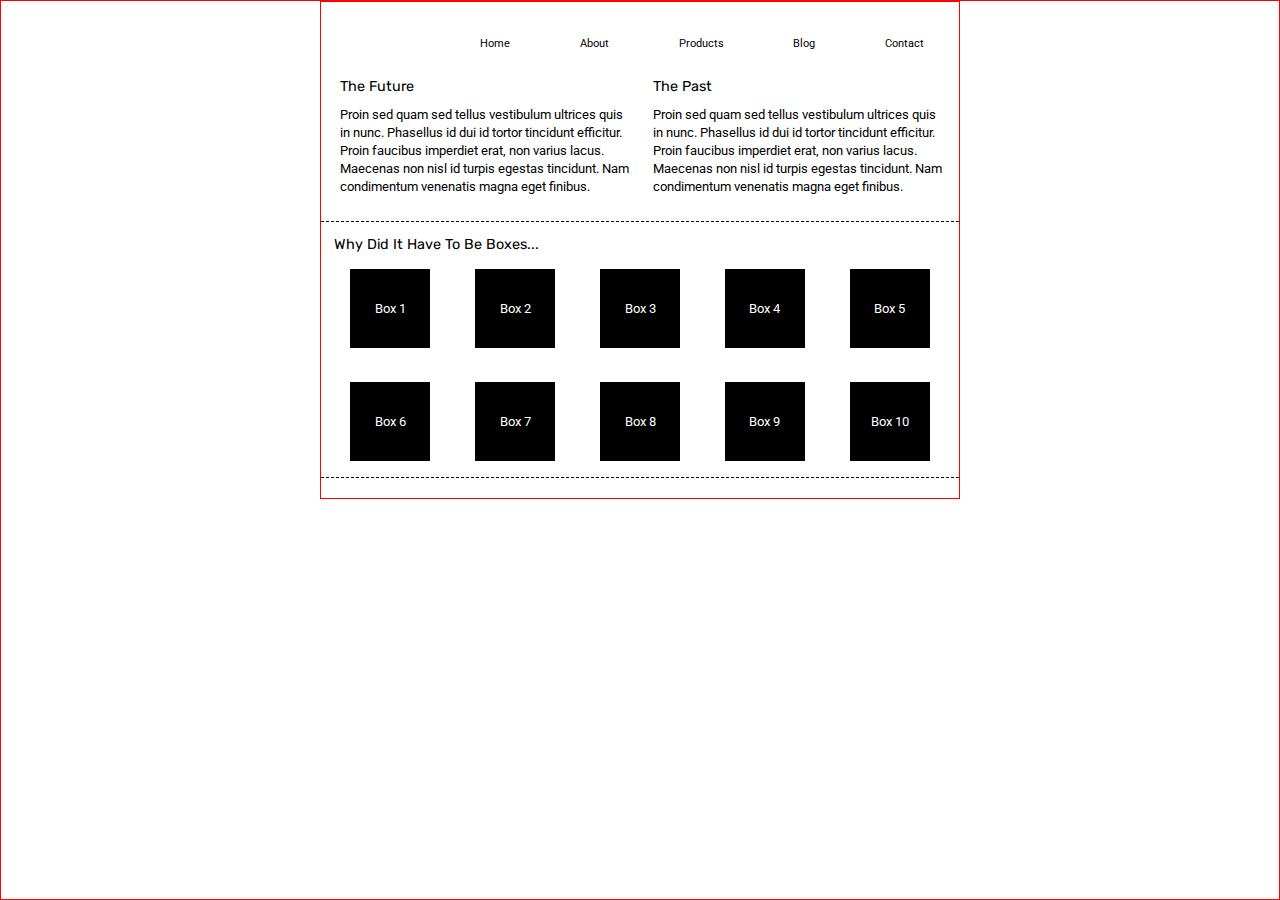
==== index.html @ a2582612 "completes middle content" ====
<!doctype html>

<html lang="en">
<head>
  <meta charset="utf-8">

  <title>Sprint Challenge - Home</title>

  <link href="https://fonts.googleapis.com/css?family=Roboto|Rubik" rel="stylesheet">
  <link rel="stylesheet" href="css/index.css">

</head>

<body>
    <div class="container">
        <nav>
            <div class="logo"></div>
            <div class="menu">
                <div>Home</div>
                <div>About</div>
                <div>Products</div>
                <div>Blog</div>
                <div>Contact</div>
            </div>
        </nav>

        <section class="top-content">
            <img src="/img/jumbo.jpg" alt="">
            <div class="text-container">
                <h2>The Future</h2>
                <p>Proin sed quam sed tellus vestibulum ultrices quis in nunc. Phasellus id dui id tortor tincidunt efficitur. Proin faucibus imperdiet erat, non varius lacus. Maecenas non nisl id turpis egestas tincidunt. Nam condimentum venenatis magna eget finibus.</p>
            </div>
            <div class="text-container">
                <h2>The Past</h2>
                <p>Proin sed quam sed tellus vestibulum ultrices quis in nunc. Phasellus id dui id tortor tincidunt efficitur. Proin faucibus imperdiet erat, non varius lacus. Maecenas non nisl id turpis egestas tincidunt. Nam condimentum venenatis magna eget finibus.</p>
            </div>
        </section>
        
        <section class="middle-content">
        
            <h2>Why Did It Have To Be Boxes...</h2>
            
            <div class="boxes">
                <div class="box">Box 1</div>
                <div class="box">Box 2</div>
                <div class="box">Box 3</div>
                <div class="box">Box 4</div>
                <div class="box">Box 5</div>
                <div class="box">Box 6</div>
                <div class="box">Box 7</div>
                <div class="box">Box 8</div>
                <div class="box">Box 9</div>
                <div class="box">Box 10</div>
            </div>
        
        </section>

        <section class="bottom-content">

            <div class="text-container">
                <h2>That's</h2>
                <p>Phasellus id dui id tortor tincidunt efficitur. Proin sed quam sed tellus vestibulum ultrices quis in nunc.</p>
            </div>
            <div class="text-container">
                <h2>No</h2>
                <p>Phasellus id dui id tortor tincidunt efficitur. Proin sed quam sed tellus vestibulum ultrices quis in nunc.</p>
            </div>
            <div class="text-container">
                <h2>Moon</h2>
                <p>Phasellus id dui id tortor tincidunt efficitur. Proin sed quam sed tellus vestibulum ultrices quis in nunc.</p>
            </div>

        </section>
        
        <footer>
            <nav>
                <a href="#">Home</a>
                <a href="#">About</a>
                <a href="#">Products</a>
                <a href="#">Blog</a>
                <a href="#">Contact</a>
            </nav>
        </footer>
    </div><!-- container -->        
</body>
</html>
---- css/index.css ----
/* http://meyerweb.com/eric/tools/css/reset/ 
   v2.0 | 20110126
   License: none (public domain)
*/


html, body, div, span, applet, object, iframe,
h1, h2, h3, h4, h5, h6, p, blockquote, pre,
a, abbr, acronym, address, big, cite, code,
del, dfn, em, img, ins, kbd, q, s, samp,
small, strike, strong, sub, sup, tt, var,
b, u, i, center,
dl, dt, dd, ol, ul, li,
fieldset, form, label, legend,
table, caption, tbody, tfoot, thead, tr, th, td,
article, aside, canvas, details, embed, 
figure, figcaption, footer, header, hgroup, 
menu, nav, output, ruby, section, summary,
time, mark, audio, video {
	margin: 0;
	padding: 0;
	border: 0;
	font-size: 100%;
	font: inherit;
	vertical-align: baseline;
}
/* HTML5 display-role reset for older browsers */
article, aside, details, figcaption, figure, 
footer, header, hgroup, menu, nav, section {
	display: block;
}
body {
	line-height: 1;
}
ol, ul {
	list-style: none;
}
blockquote, q {
	quotes: none;
}
blockquote:before, blockquote:after,
q:before, q:after {
	content: '';
	content: none;
}
table {
	border-collapse: collapse;
	border-spacing: 0;
}

/* eof reset */

/* global styles */

* {
    box-sizing: border-box;
}

html, body {
    height: 100%;
    font-family: 'Roboto', sans-serif;
    font-size: 16px;
}

h1, h2, h3, h4, h5 {
    font-size: .9rem;
    margin-bottom: 11.5px;
    font-family: 'Rubik', sans-serif;
}

p {
    font-size: .8rem;
    line-height: 1.4;
}


body, .container {
    border: 1px solid red;
}

.container {
    width: 640px;
    margin: 0 auto;
}

/* eof global styles */

/* nav */
nav {
    display: flex;
    width: 100%;
    height: 78px;
}

.logo {
    height: 60px;
    width: 154.8px;
    background: url("/img/lambda-black.png") center/contain no-repeat;
}

.menu {
    display: flex;
    justify-content: space-around;
    align-items: center;
    width: 100%;
}

.menu div {
    margin-top: 5px;
    font-size: .7rem;
}

/* eof nav */

.top-content {
    display: flex;
    flex-wrap: wrap;
    justify-content: space-evenly;
    margin-bottom: 16px;
    border-bottom: 1px dashed black;
}

.top-content img {
   height: 122px; 
   margin-bottom: 19px;
}

.top-content .text-container {
    width: 48%;
    padding: 0 1%;
    padding-bottom: 16px;  
}

.middle-content {
    height: 240px;
    margin-bottom: 20px;
    border-bottom: 1px dashed black;
}

.middle-content h2 {
    padding: 0 2%;
    margin-bottom: 0;
}

.middle-content .boxes {
    display: flex;
    flex-wrap: wrap;
    justify-content: space-evenly;
    align-content: space-around;
    height: 226px;
}

.middle-content .boxes .box {
    width: 12.5%;
    height: 79px;
    background: black;
    font-size: .8rem;
    margin: 0 2.5%;
    color: white;
    display: flex;
    align-items: center;
    justify-content: center;
}

.bottom-content {
    display: flex;
    display: none;
    margin: 0 2% 20px;
    justify-content: space-around;
}

.bottom-content .text-container {
    padding-right: 4%;
}

.bottom-content .text-container:last-child {
    padding-right: 0;
}

footer {
    display: none;
    width: 100%;
    background: black;
}

footer nav {
    width: 60%;
    display: flex;
    justify-content: space-between;
    align-items: center;
    padding: 20px 2%;
    font-size: 14px;
}

footer nav a {
    color: white;
    text-decoration: none;
}
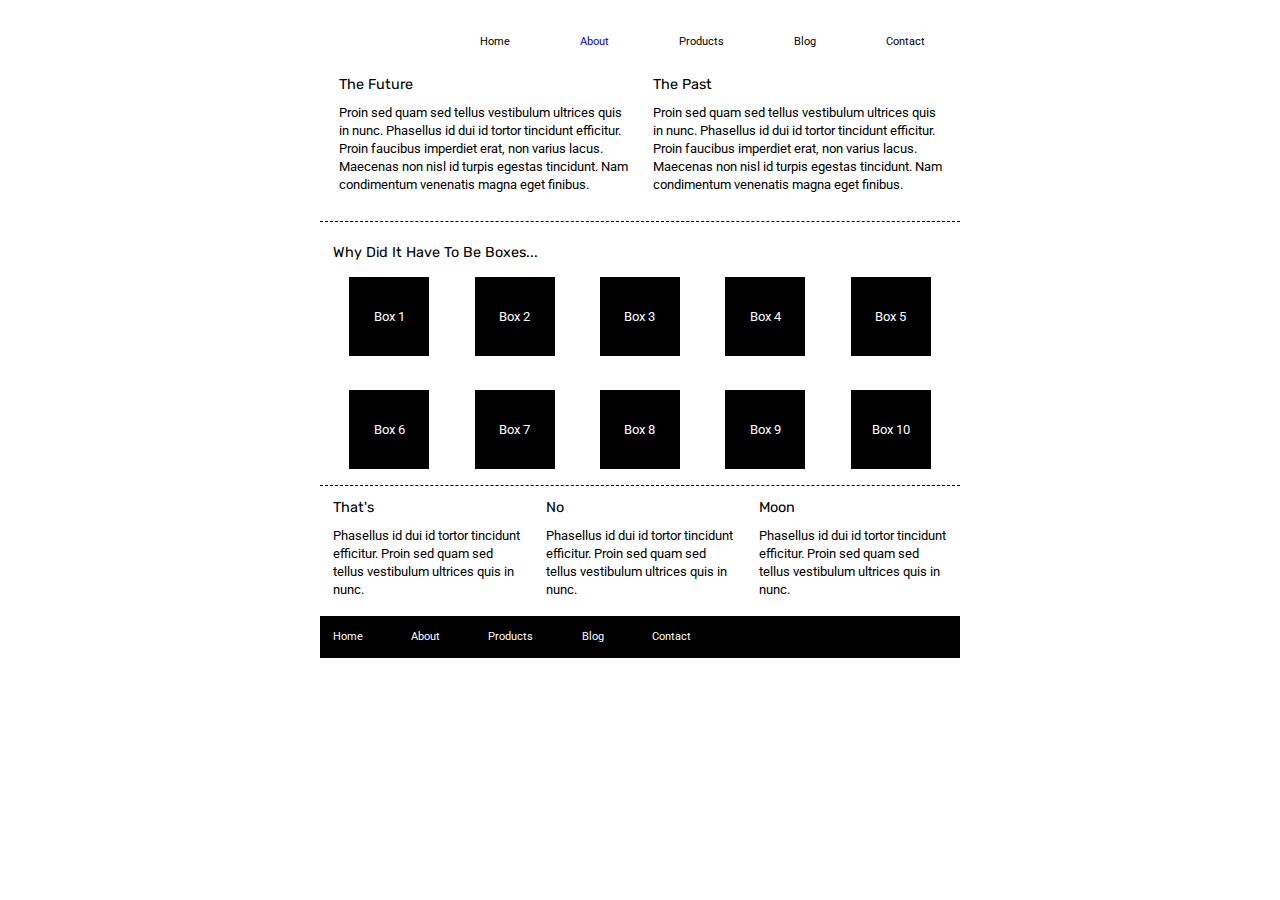
==== commit e38bb8f1: "completes about page" ====
--- a/index.html
+++ b/index.html
@@ -17,7 +17,7 @@
             <div class="logo"></div>
             <div class="menu">
                 <div>Home</div>
-                <div>About</div>
+                <div><a href="/about.html">About</a></div>
                 <div>Products</div>
                 <div>Blog</div>
                 <div>Contact</div>
@@ -75,7 +75,7 @@
         <footer>
             <nav>
                 <a href="#">Home</a>
-                <a href="#">About</a>
+                <a href="/about.html">About</a>
                 <a href="#">Products</a>
                 <a href="#">Blog</a>
                 <a href="#">Contact</a>
--- a/css/index.css
+++ b/css/index.css
@@ -74,10 +74,6 @@
 }
 
 
-body, .container {
-    border: 1px solid red;
-}
-
 .container {
     width: 640px;
     margin: 0 auto;
@@ -90,6 +86,14 @@
     display: flex;
     width: 100%;
     height: 78px;
+}
+
+.menu a {
+    text-decoration: none;
+}
+
+.menu a:hover {
+    cursor: pointer;
 }
 
 .logo {
@@ -125,15 +129,24 @@
    margin-bottom: 19px;
 }
 
+.top-content img {
+   margin-bottom: 21px;
+}
+
 .top-content .text-container {
     width: 48%;
     padding: 0 1%;
     padding-bottom: 16px;  
 }
 
+.top-content .text-container_about {
+    padding-bottom: 16px;
+    width: 95%;
+}
+
 .middle-content {
     height: 240px;
-    margin-bottom: 20px;
+    margin-bottom: 15px;
     border-bottom: 1px dashed black;
 }
 
@@ -164,8 +177,7 @@
 
 .bottom-content {
     display: flex;
-    display: none;
-    margin: 0 2% 20px;
+    margin: 0 2% 17px;
     justify-content: space-around;
 }
 
@@ -178,7 +190,9 @@
 }
 
 footer {
-    display: none;
+    display: flex;
+    align-items: center;
+    height: 42px;
     width: 100%;
     background: black;
 }
@@ -189,10 +203,65 @@
     justify-content: space-between;
     align-items: center;
     padding: 20px 2%;
-    font-size: 14px;
+    font-size: 11px;
 }
 
 footer nav a {
     color: white;
     text-decoration: none;
+}
+
+/* about page */
+.about-middle {
+    display: flex;
+    flex-direction: column;
+}
+
+.articles {
+    display: flex;
+    justify-content: space-around;
+}
+
+.articles:nth-child(2) {
+    margin-top: 25px;
+}
+
+article {
+    display: flex;
+    flex-direction: column;
+    border-bottom: 1px dashed black;
+    margin-bottom: 25px;
+    width: 296px;
+}
+
+article h2 {
+    margin: 10px 0 12px 0;
+}
+
+article p {
+    margin-bottom: 17px;
+}
+
+article img {
+    height: 189px;
+}
+
+article button {
+    border-radius: 5px;
+    height: 31px;
+    width: 104px;
+    margin-bottom: 16px;
+    font-size: .8rem;
+}
+
+.top-content {
+    margin-bottom: 24px;
+}
+
+.bottom-content_about {
+    padding: 0 16px 33px;
+}
+
+.bottom-content_about h2 {
+    margin-top: 13px;
 }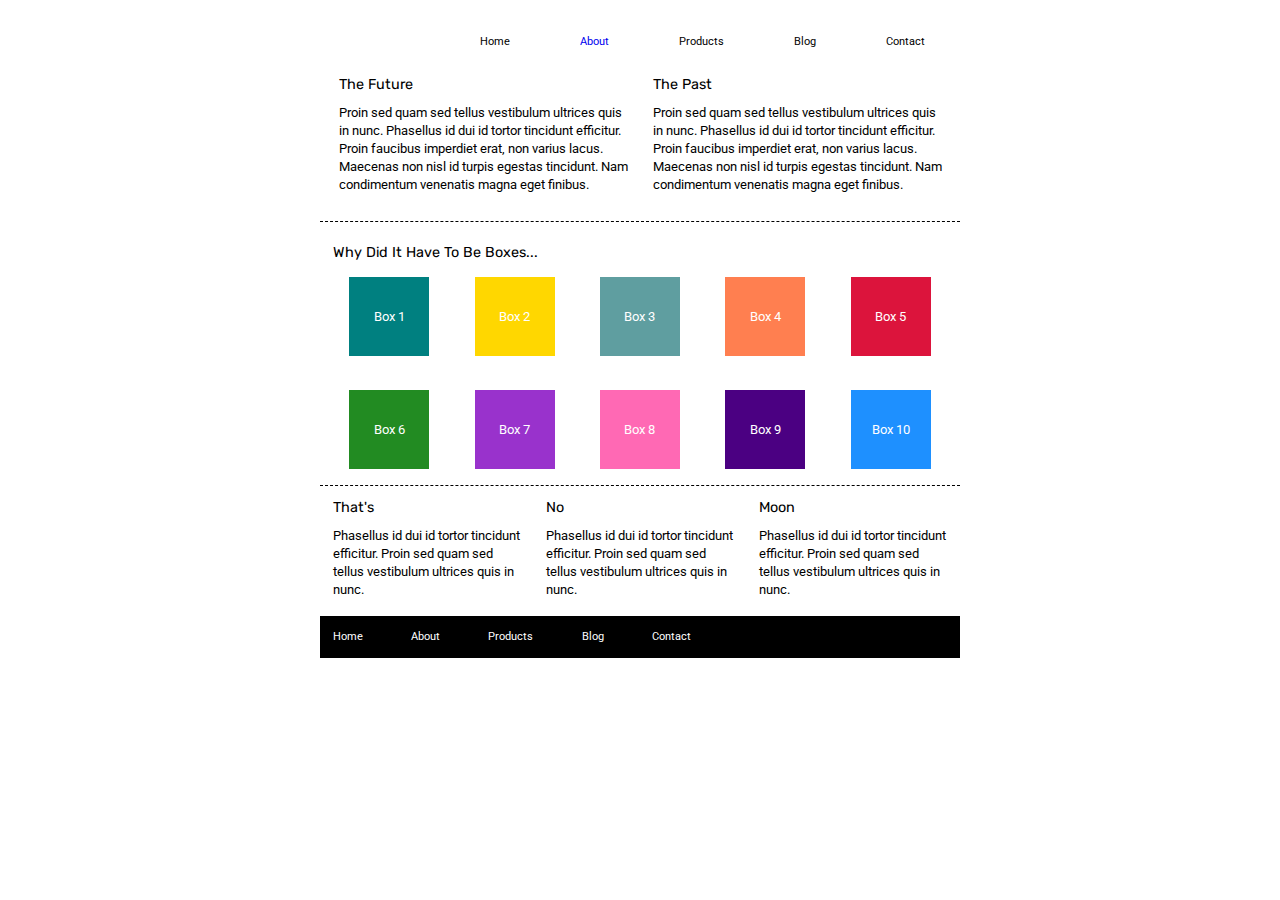
==== commit ecfc919f: "adds colors to boxes on index.html" ====
--- a/index.html
+++ b/index.html
@@ -41,16 +41,16 @@
             <h2>Why Did It Have To Be Boxes...</h2>
             
             <div class="boxes">
-                <div class="box">Box 1</div>
-                <div class="box">Box 2</div>
-                <div class="box">Box 3</div>
-                <div class="box">Box 4</div>
-                <div class="box">Box 5</div>
-                <div class="box">Box 6</div>
-                <div class="box">Box 7</div>
-                <div class="box">Box 8</div>
-                <div class="box">Box 9</div>
-                <div class="box">Box 10</div>
+                <div class="box" id="box1">Box 1</div>
+                <div class="box" id="box2">Box 2</div>
+                <div class="box" id="box3">Box 3</div>
+                <div class="box" id="box4">Box 4</div>
+                <div class="box" id="box5">Box 5</div>
+                <div class="box" id="box6">Box 6</div>
+                <div class="box" id="box7">Box 7</div>
+                <div class="box" id="box8">Box 8</div>
+                <div class="box" id="box9">Box 9</div>
+                <div class="box" id="box10">Box 10</div>
             </div>
         
         </section>
--- a/css/index.css
+++ b/css/index.css
@@ -163,6 +163,46 @@
     height: 226px;
 }
 
+#box1 {
+ background: teal;
+}
+
+#box2 {
+ background: gold;
+}
+
+#box3 {
+ background: cadetblue;
+}
+
+#box4 {
+ background: coral;
+}
+
+#box5 {
+ background: crimson;
+}
+
+#box6 {
+ background: forestgreen;
+}
+
+#box7 {
+ background: darkorchid;
+}
+
+#box8 {
+ background: hotpink;
+}
+
+#box9 {
+ background: indigo;
+}
+
+#box10 {
+ background: dodgerblue;
+}
+
 .middle-content .boxes .box {
     width: 12.5%;
     height: 79px;
